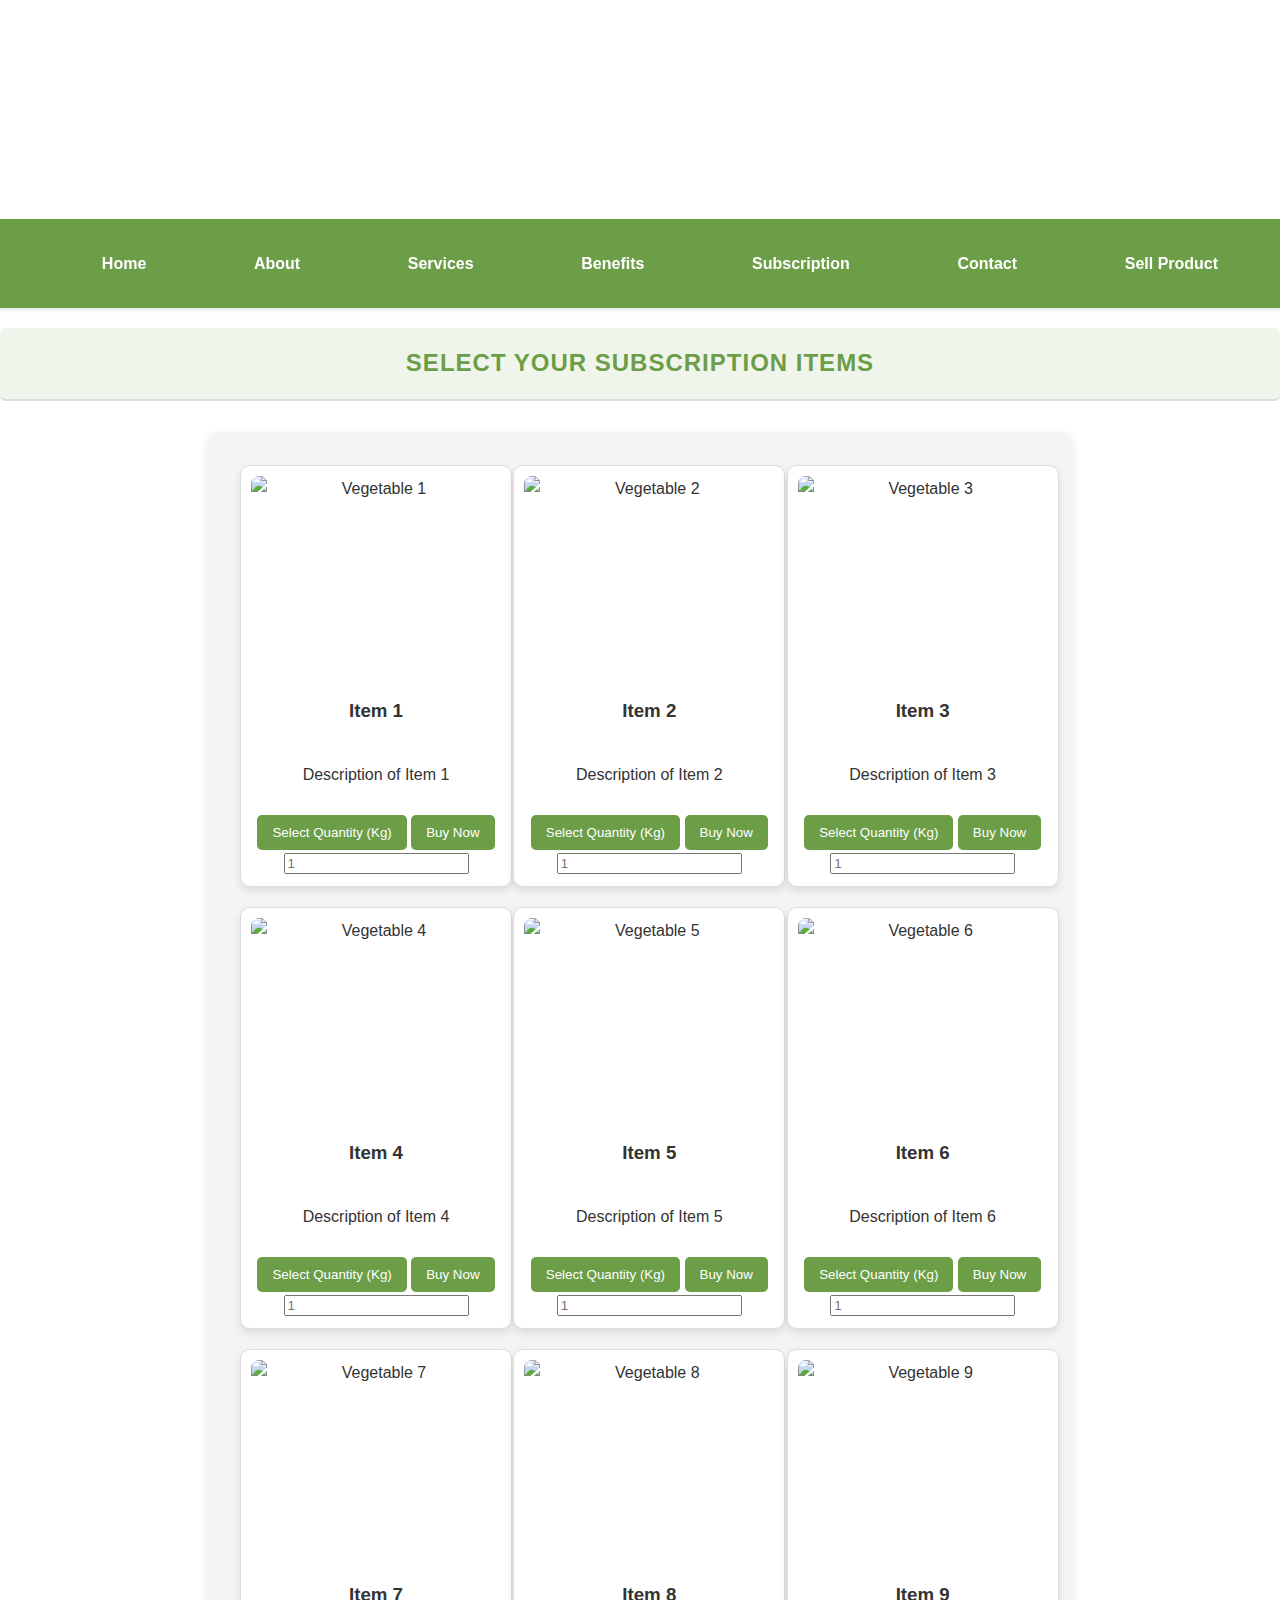
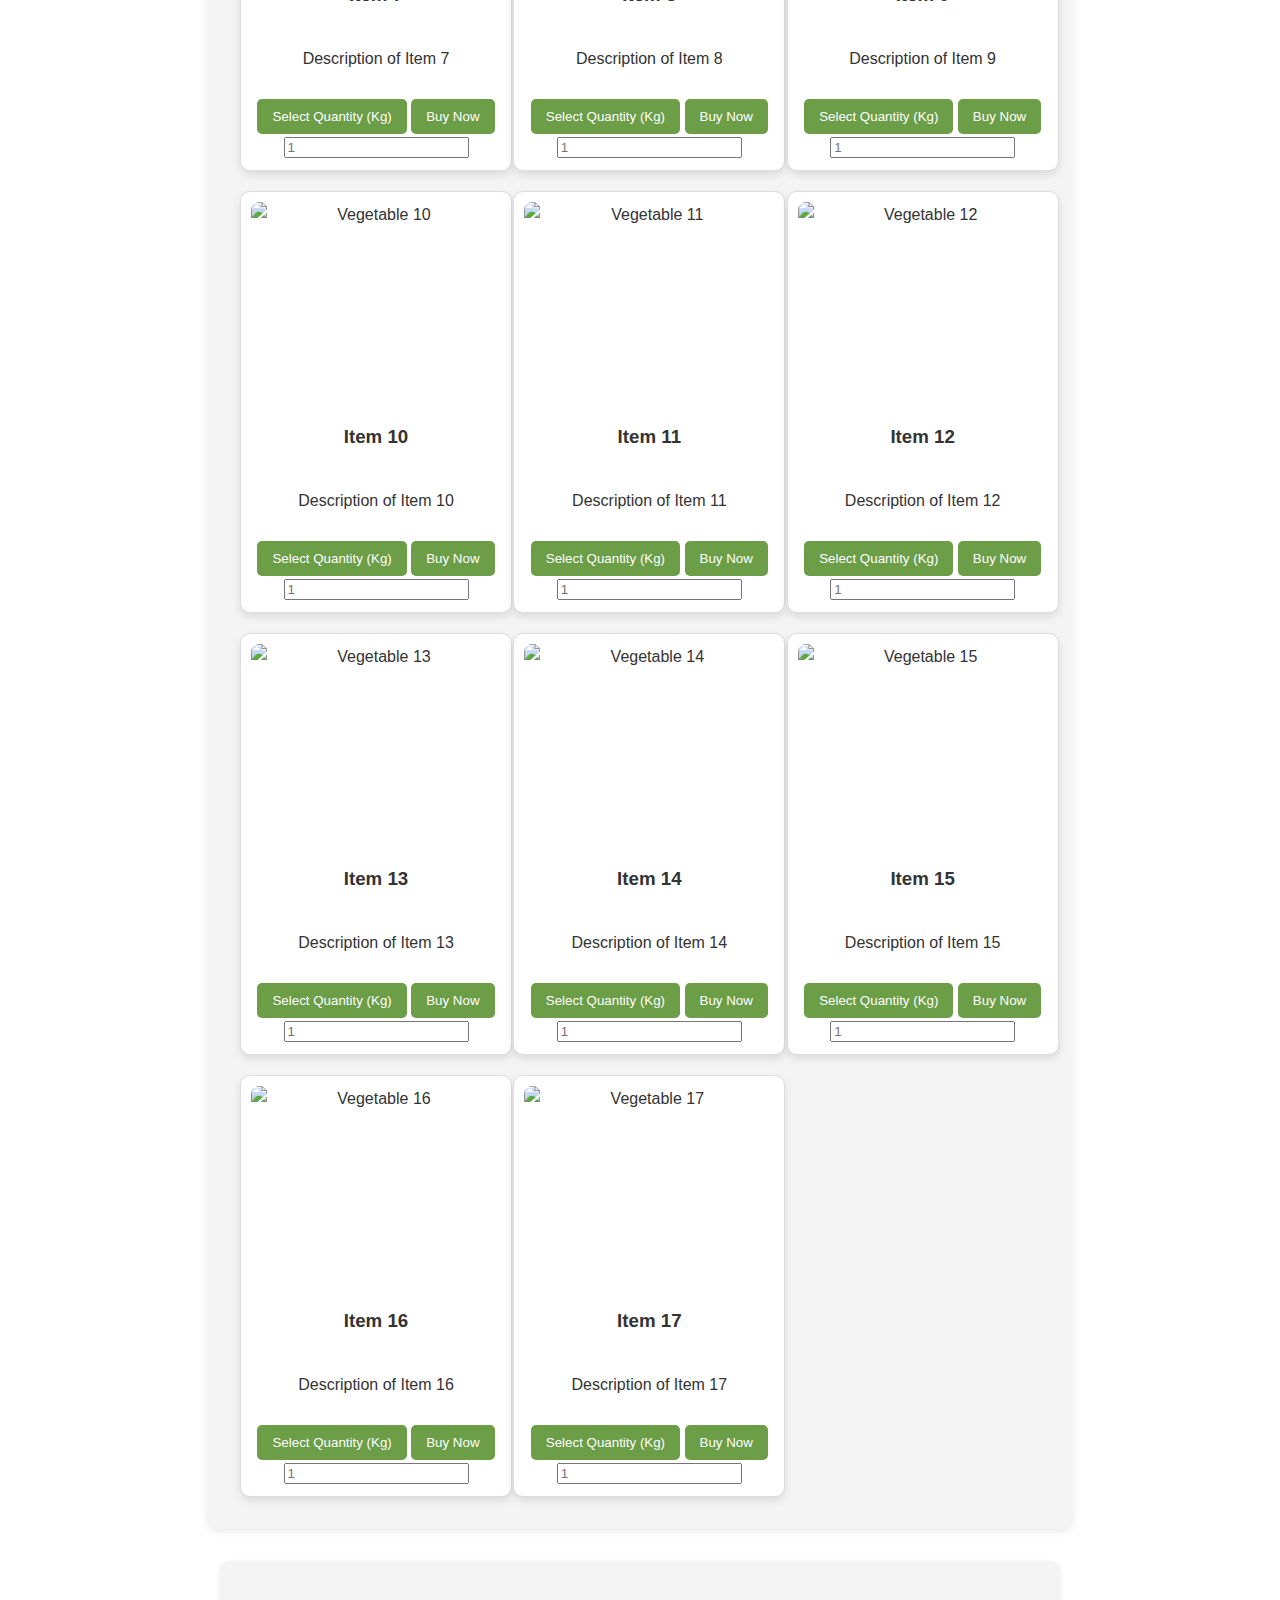
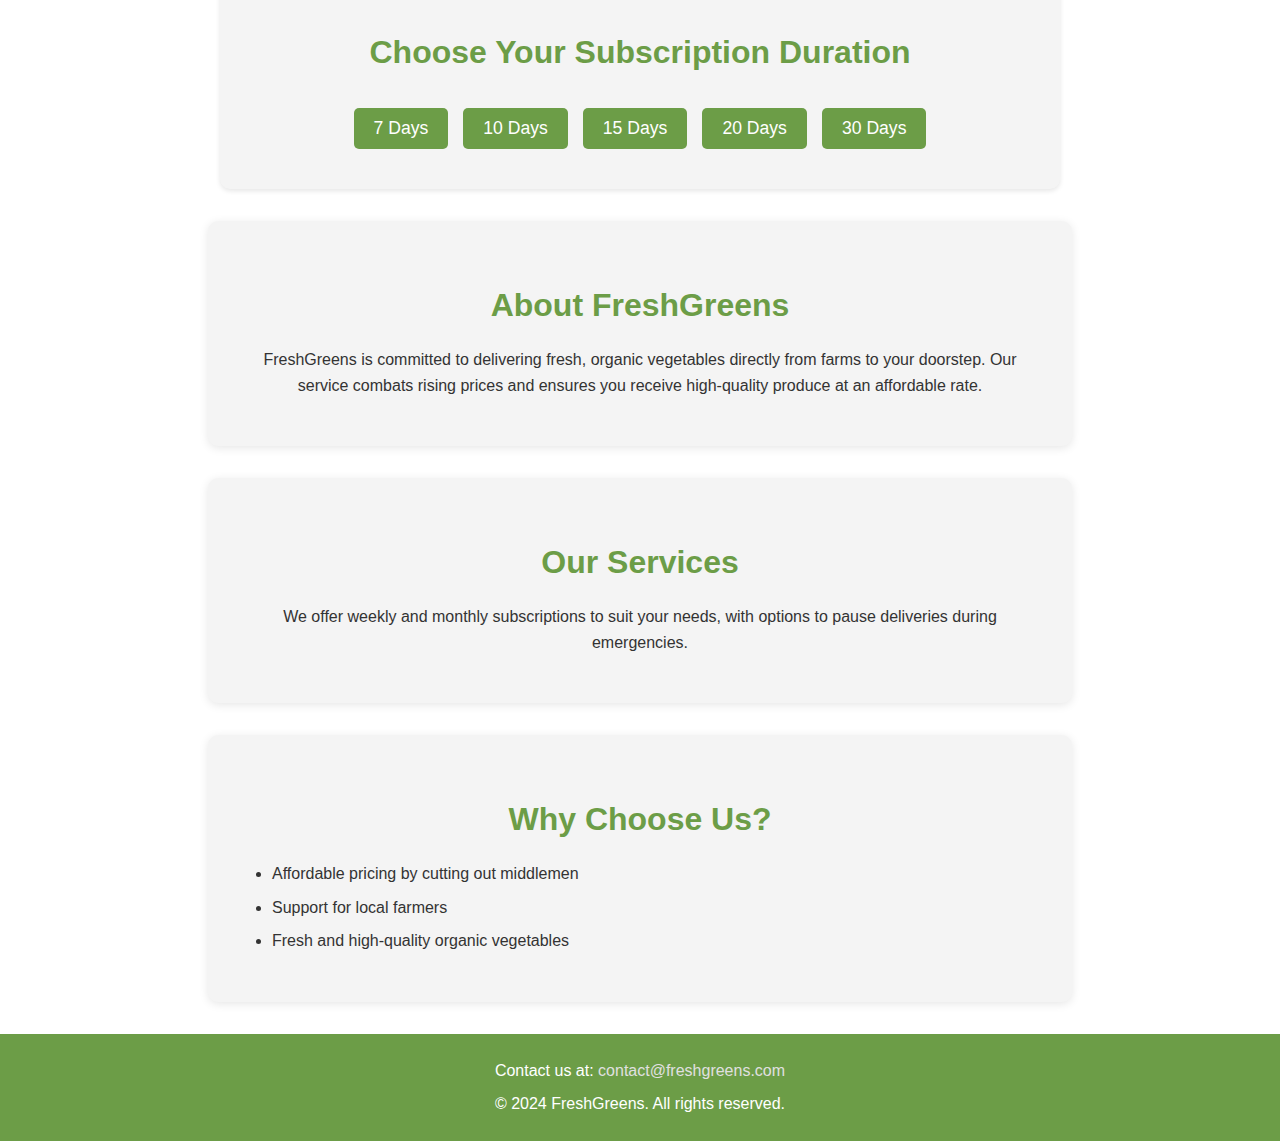
==== index.html @ db48c272 "starting" ====
<!DOCTYPE html>
<html>

<head>
  <meta charset="utf-8">
  <meta name="viewport" content="width=device-width">
  <title>replit</title>
  <link href="style.css" rel="stylesheet" type="text/css" />
</head>

<body>
    <header id="home">
        <h1 class="header-title">FreshGreens</h1>
        <p class="header-subtitle">Your subscription-based organic vegetable delivery service.</p>
    </header>


    <nav>
        <button class="menu-toggle" onclick="toggleMenu()">☰</button>
        <ul id="nav-menu">
            <li><a href="#home">Home</a></li>
            <li><a href="#about">About</a></li>
            <li><a href="#services">Services</a></li>
            <li><a href="#benefits">Benefits</a></li>
            <li><a href="#subscription-types">Subscription</a></li>
            <li><a href="#contact">Contact</a></li>
            <li><a href="farmer.html">Sell Product</a></li>

        </ul>
    </nav>
    <h2 class="service-title">Select Your Subscription Items</h2>
    <section id="subscription">
        <div class="item-card">
            <img src="https://images.pexels.com/photos/2255935/pexels-photo-2255935.jpeg?auto=compress&cs=tinysrgb&w=400" alt="Vegetable 1" class="item-image">
            <h3>Item 1</h3>
            <p>Description of Item 1</p>
            <div class="quantity-selector">
              
              <button class="select-quantity-button">Select Quantity (Kg)</button>
              <button onclick="buyNowAlert()">Buy Now</button>
              <input type="number" min="1" step="0.1" class="quantity-input" placeholder="1" />

            </div>
        </div>
        <div class="item-card">
            <img src="https://images.pexels.com/photos/1640777/pexels-photo-1640777.jpeg?auto=compress&cs=tinysrgb&w=400" alt="Vegetable 2" class="item-image">
            <h3>Item 2</h3>
            <p>Description of Item 2</p>

            <div class="quantity-selector">

              <button class="select-quantity-button">Select Quantity (Kg)</button>
              <button>Buy Now</button>
              <input type="number" min="1" step="0.1" class="quantity-input" placeholder="1" />

            </div>

        </div>
        <div class="item-card">
            <img src="https://images.pexels.com/photos/952476/pexels-photo-952476.jpeg?auto=compress&cs=tinysrgb&w=400" alt="Vegetable 3" class="item-image">
            <h3>Item 3</h3>
            <p>Description of Item 3</p>
        <div class="quantity-selector">

          <button class="select-quantity-button">Select Quantity (Kg)</button>
          <button>Buy Now</button>
          <input type="number" min="1" step="0.1" class="quantity-input" placeholder="1" />

        </div>        </div>
        <div class="item-card">
            <img src="https://images.pexels.com/photos/1656663/pexels-photo-1656663.jpeg?auto=compress&cs=tinysrgb&w=400" alt="Vegetable 4" class="item-image">
            <h3>Item 4</h3>
            <p>Description of Item 4</p>
        <div class="quantity-selector">

          <button class="select-quantity-button">Select Quantity (Kg)</button>
          <button>Buy Now</button>
          <input type="number" min="1" step="0.1" class="quantity-input" placeholder="1" />

        </div>        </div>
        <div class="item-card">
            <img src="https://images.pexels.com/photos/1435904/pexels-photo-1435904.jpeg?auto=compress&cs=tinysrgb&w=400" alt="Vegetable 5" class="item-image">
            <h3>Item 5</h3>
            <p>Description of Item 5</p>
        <div class="quantity-selector">

          <button class="select-quantity-button">Select Quantity (Kg)</button>
          <button>Buy Now</button>
          <input type="number" min="1" step="0.1" class="quantity-input" placeholder="1" />

        </div>        </div>
        <div class="item-card">
            <img src="https://images.pexels.com/photos/142520/pexels-photo-142520.jpeg?auto=compress&cs=tinysrgb&w=400" alt="Vegetable 6" class="item-image">
            <h3>Item 6</h3>
            <p>Description of Item 6</p>
        <div class="quantity-selector">

          <button class="select-quantity-button">Select Quantity (Kg)</button>
          <button>Buy Now</button>
          <input type="number" min="1" step="0.1" class="quantity-input" placeholder="1" />

        </div>        </div>
        <div class="item-card">
            <img src="https://images.pexels.com/photos/2751755/pexels-photo-2751755.jpeg?auto=compress&cs=tinysrgb&w=400" alt="Vegetable 7" class="item-image">
            <h3>Item 7</h3>
            <p>Description of Item 7</p>
        <div class="quantity-selector">

          <button class="select-quantity-button">Select Quantity (Kg)</button>
          <button>Buy Now</button>
          <input type="number" min="1" step="0.1" class="quantity-input" placeholder="1" />

        </div>        </div>
        <div class="item-card">
            <img src="https://images.pexels.com/photos/1391487/pexels-photo-1391487.jpeg?auto=compress&cs=tinysrgb&w=400" alt="Vegetable 8" class="item-image">
            <h3>Item 8</h3>
            <p>Description of Item 8</p>
        <div class="quantity-selector">

          <button class="select-quantity-button">Select Quantity (Kg)</button>
          <button>Buy Now</button>
          <input type="number" min="1" step="0.1" class="quantity-input" placeholder="1" />

        </div>        </div>
        <div class="item-card">
            <img src="https://images.pexels.com/photos/219794/pexels-photo-219794.jpeg?auto=compress&cs=tinysrgb&w=400" alt="Vegetable 9" class="item-image">
            <h3>Item 9</h3>
            <p>Description of Item 9</p>
        <div class="quantity-selector">

          <button class="select-quantity-button">Select Quantity (Kg)</button>
          <button>Buy Now</button>
          <input type="number" min="1" step="0.1" class="quantity-input" placeholder="1" />

        </div>        </div>
        <div class="item-card">
            <img src="https://images.pexels.com/photos/248420/pexels-photo-248420.jpeg?auto=compress&cs=tinysrgb&w=400" alt="Vegetable 10" class="item-image">
            <h3>Item 10</h3>
            <p>Description of Item 10</p>
        <div class="quantity-selector">

          <button class="select-quantity-button">Select Quantity (Kg)</button>
          <button>Buy Now</button>
          <input type="number" min="1" step="0.1" class="quantity-input" placeholder="1" />

        </div>        </div>
        <div class="item-card">
            <img src="https://images.pexels.com/photos/1093837/pexels-photo-1093837.jpeg?auto=compress&cs=tinysrgb&w=400" alt="Vegetable 11" class="item-image">
            <h3>Item 11</h3>
            <p>Description of Item 11</p>
        <div class="quantity-selector">

          <button class="select-quantity-button">Select Quantity (Kg)</button>
          <button>Buy Now</button>
          <input type="number" min="1" step="0.1" class="quantity-input" placeholder="1" />

        </div>        </div>
        <div class="item-card">
            <img src="https://images.pexels.com/photos/196643/pexels-photo-196643.jpeg?auto=compress&cs=tinysrgb&w=400" alt="Vegetable 12" class="item-image">
            <h3>Item 12</h3>
            <p>Description of Item 12</p>
        <div class="quantity-selector">

          <button class="select-quantity-button">Select Quantity (Kg)</button>
          <button>Buy Now</button>
          <input type="number" min="1" step="0.1" class="quantity-input" placeholder="1" />

        </div>        </div>
        <div class="item-card">
            <img src="https://images.pexels.com/photos/1367242/pexels-photo-1367242.jpeg?auto=compress&cs=tinysrgb&w=400" alt="Vegetable 13" class="item-image">
            <h3>Item 13</h3>
            <p>Description of Item 13</p>
        <div class="quantity-selector">

          <button class="select-quantity-button">Select Quantity (Kg)</button>
          <button>Buy Now</button>
          <input type="number" min="1" step="0.1" class="quantity-input" placeholder="1" />

        </div>        </div>
        <div class="item-card">
            <img src="https://images.pexels.com/photos/928251/pexels-photo-928251.jpeg?auto=compress&cs=tinysrgb&w=400" alt="Vegetable 14" class="item-image">
            <h3>Item 14</h3>
            <p>Description of Item 14</p>
        <div class="quantity-selector">

          <button class="select-quantity-button">Select Quantity (Kg)</button>
          <button>Buy Now</button>
          <input type="number" min="1" step="0.1" class="quantity-input" placeholder="1" />

        </div>        </div>
        <div class="item-card">
            <img src="https://images.pexels.com/photos/53588/tomatoes-vegetables-food-frisch-53588.jpeg?auto=compress&cs=tinysrgb&w=400" alt="Vegetable 15" class="item-image">
            <h3>Item 15</h3>
            <p>Description of Item 15</p>
        <div class="quantity-selector">

          <button class="select-quantity-button">Select Quantity (Kg)</button>
          <button>Buy Now</button>
          <input type="number" min="1" step="0.1" class="quantity-input" placeholder="1" />

        </div>        </div>
        <div class="item-card">
            <img src="https://images.pexels.com/photos/1414642/pexels-photo-1414642.jpeg?auto=compress&cs=tinysrgb&w=400" alt="Vegetable 16" class="item-image">
            <h3>Item 16</h3>
            <p>Description of Item 16</p>
        <div class="quantity-selector">

          <button class="select-quantity-button">Select Quantity (Kg)</button>
          <button>Buy Now</button>
          <input type="number" min="1" step="0.1" class="quantity-input" placeholder="1" />

        </div>        </div>
        <div class="item-card">
            <img src="https://images.pexels.com/photos/3872406/pexels-photo-3872406.jpeg?auto=compress&cs=tinysrgb&w=400" alt="Vegetable 17" class="item-image">
            <h3>Item 17</h3>
            <p>Description of Item 17</p>
        <div class="quantity-selector">

          <button class="select-quantity-button">Select Quantity (Kg)</button>
          <button>Buy Now</button>
          <input type="number" min="1" step="0.1" class="quantity-input" placeholder="1" />

        </div>        </div>
    </section>

    <section id="subscription-types" class=" subscription-section">
        <h2 class="section-title">Choose Your Subscription Duration</h2>
        <div class="subscription-options">
            <button class="subscription-button">7 Days</button>
            <button class="subscription-button">10 Days</button>
            <button class="subscription-button">15 Days</button>
            <button class="subscription-button">20 Days</button>
            <button class="subscription-button">30 Days</button>
        </div>
    </section>


    
    <section id="about">
        <h2>About FreshGreens</h2>
        <p>FreshGreens is committed to delivering fresh, organic vegetables directly from farms to your doorstep. Our service combats rising prices and ensures you receive high-quality produce at an affordable rate.</p>
    </section>
    <section id="services">
        <h2>Our Services</h2>
        <p>We offer weekly and monthly subscriptions to suit your needs, with options to pause deliveries during emergencies.</p>
    </section>
    <section id="benefits">
        <h2>Why Choose Us?</h2>
        <ul>
            <li>Affordable pricing by cutting out middlemen</li>
            <li>Support for local farmers</li>
            <li>Fresh and high-quality organic vegetables</li>
        </ul>
    </section>
    
    <footer id="contact">
        <p>Contact us at: <a href="mailto:contact@freshgreens.com">contact@freshgreens.com</a></p>
        <p>© 2024 FreshGreens. All rights reserved.</p>
    </footer>
    
  <script src="script.js"></script>
    
</body>

</html>
---- style.css ----
html {
    scroll-behavior: smooth;
  }
  
  body {
    font-family: Arial, sans-serif;
    line-height: 1.6;
    margin: 0;
    padding: 0;
    color: #333;
  }
  
  header {
    background-image: url('https://t4.ftcdn.net/jpg/03/20/39/85/240_F_320398572_P4HHAy08qiRKI9b7GgsHDKy15qwgjlTy.jpg'); 
    background-size: cover; 
    background-position: center; 
    background-repeat: no-repeat;
    color: #fff;              
    text-align: center;        
    padding: 40px 20px;      
    box-shadow: 0 2px 4px rgba(0, 0, 0, 0.1); 
  }
  
  .header-title {
    font-size: 3rem;          
    margin: 0;              
    font-weight: bold;       
    text-transform: uppercase; 
    letter-spacing: 2px;     
  }
  
  .header-subtitle {
    font-size: 1.25rem;      
    margin-top: 10px;        
    font-style: italic;      
  }
  
  .service-title {
    color: #6c9d47;           
    margin-bottom: 1rem;    
    font-size: 1.5rem;        
    text-align: center;        
    font-weight: bold;       
    text-transform: uppercase; 
    letter-spacing: 1px;      
    padding: 1rem 0;          
    border-bottom: 2px solid #ddd; 
    background-color: rgba(108, 157, 71, 0.1); 
    border-radius: 5px;       
  }
  
  nav {
    background-color: #6c9d47;
    position: sticky;
    top: 0;
    padding: 1rem;
    box-shadow: 0 2px 4px rgba(0, 0, 0, 0.1);
  }
  
  nav ul {
    display: flex;
    list-style: none;
    justify-content: space-around;
    gap: 1rem;
  }
  
  nav a {
    text-decoration: none;
    color: #fff;
    font-weight: bold;
    transition: color 0.3s, background-color 0.3s;
    padding: 0.5rem 1rem;
    border-radius: 5px;
  }
  
  nav a:hover {
    background-color: #547738;
  }
  
  .menu-toggle {
    display: none;
    background-color: transparent;
    border: none;
    font-size: 2rem;
    color: #fff;
    cursor: pointer;
  }
  
  section {
    padding: 20px;
    margin: 20px 0;
  }
  
  #subscription {
    display: grid;
    grid-template-columns: repeat(auto-fit, minmax(250px, 1fr));
    gap: 20px;
  }
  
  .item-card {
    display: flex;
    flex-direction: column;
    justify-content: space-between;
    align-items: center;
    border: 1px solid #ddd;
    border-radius: 10px;
    padding: 10px;
    text-align: center;
    background-color: #fff;
    box-shadow: 0 4px 8px rgba(0, 0, 0, 0.1);
    height: 400px; 
    width: 250px;  
  }
  
  .item-image {
    width: 100%;
    height: 200px;
    object-fit: cover;
    border-radius: 8px;
  }
  
  button {
    background-color: #6c9d47;
    color: #fff;
    border: none;
    padding: 10px 15px;
    cursor: pointer;
    border-radius: 5px;
    margin-top: 10px;
  }
  
  button:hover {
    background-color: #5a8039;
  }
  
  .subscription-section {
  
    text-align: center;
    padding: 40px 20px;
    background-color: #f4f4f4; 
    border-radius: 10px; 
    margin: 20px auto; 
    box-shadow: 0 2px 5px rgba(0, 0, 0, 0.1); 
  }
  
  .section-title {
    color: #6c9d47; 
    margin-bottom: 20px; 
    font-size: 2rem;
  }
  
  .subscription-options {
    display: flex;
    justify-content: center;
    gap: 15px; 
    flex-wrap: wrap; 
  }
  
  .subscription-button {
    background-color: #6c9d47; 
    color: #fff; 
    border: none;
    padding: 10px 20px; 
    border-radius: 5px;
    font-size: 1.1rem; 
    cursor: pointer; 
    transition: background-color 0.3s;
  }
  
  .subscription-button:hover {
    background-color: #547738; 
  }
  
  section {
    padding: 2rem;
    margin: 2rem auto;
    max-width: 800px;
    border-radius: 10px;
    background-color: #f4f4f4;
    box-shadow: 0 2px 10px rgba(0, 0, 0, 0.1);
  }
  
  section h2 {
    color: #6c9d47;
    margin-bottom: 1rem;
    font-size: 2rem;
    text-align: center;
  }
  
  section p {
    color: #333;
    font-size: 1rem;
    line-height: 1.6;
    margin-bottom: 1rem;
    text-align: center;
  }
  
  #benefits ul {
    padding-left: 2rem;
    list-style-type: disc;
    margin: 1rem 0;
  }
  
  #benefits li {
    margin-bottom: 0.5rem;
    color: #333;
    font-size: 1rem;
  }
  
  /* Footer Styling */
  footer {
    background-color: #6c9d47;
    padding: 1rem;
    text-align: center;
    color: #fff;
    margin-top: 2rem;
  }
  
  footer a {
    color: #e0e0e0;
    text-decoration: none;
    transition: color 0.3s;
  }
  
  footer a:hover {
    color: #c4c4c4;
  }
  
  footer p {
    margin: 0.5rem 0;
  }
  
  @media (max-width: 600px) {
    nav ul {
        display: none;
        flex-direction: column;
        align-items: center; 
        background-color: #6c9d47;
        width: 100%;
        position: absolute;
        top: 60px;
        left: 0;
        padding: 1rem 0;
    }
  
    nav ul.active {
        display: flex; 
    }
  
    .menu-toggle {
        display: block; 
    }
  
    section {
        max-width: 100%; 
        padding: 1rem; 
        margin: 0; 
    }
  
    #subscription {
        display: flex;
        flex-direction: column; 
        align-items: center; 
        gap: 20px;
    }
  
    .item-card {
        width: 90%; 
        max-width: 300px; 
    }
  
    section h2 {
        font-size: 1.5rem; 
    }
  }
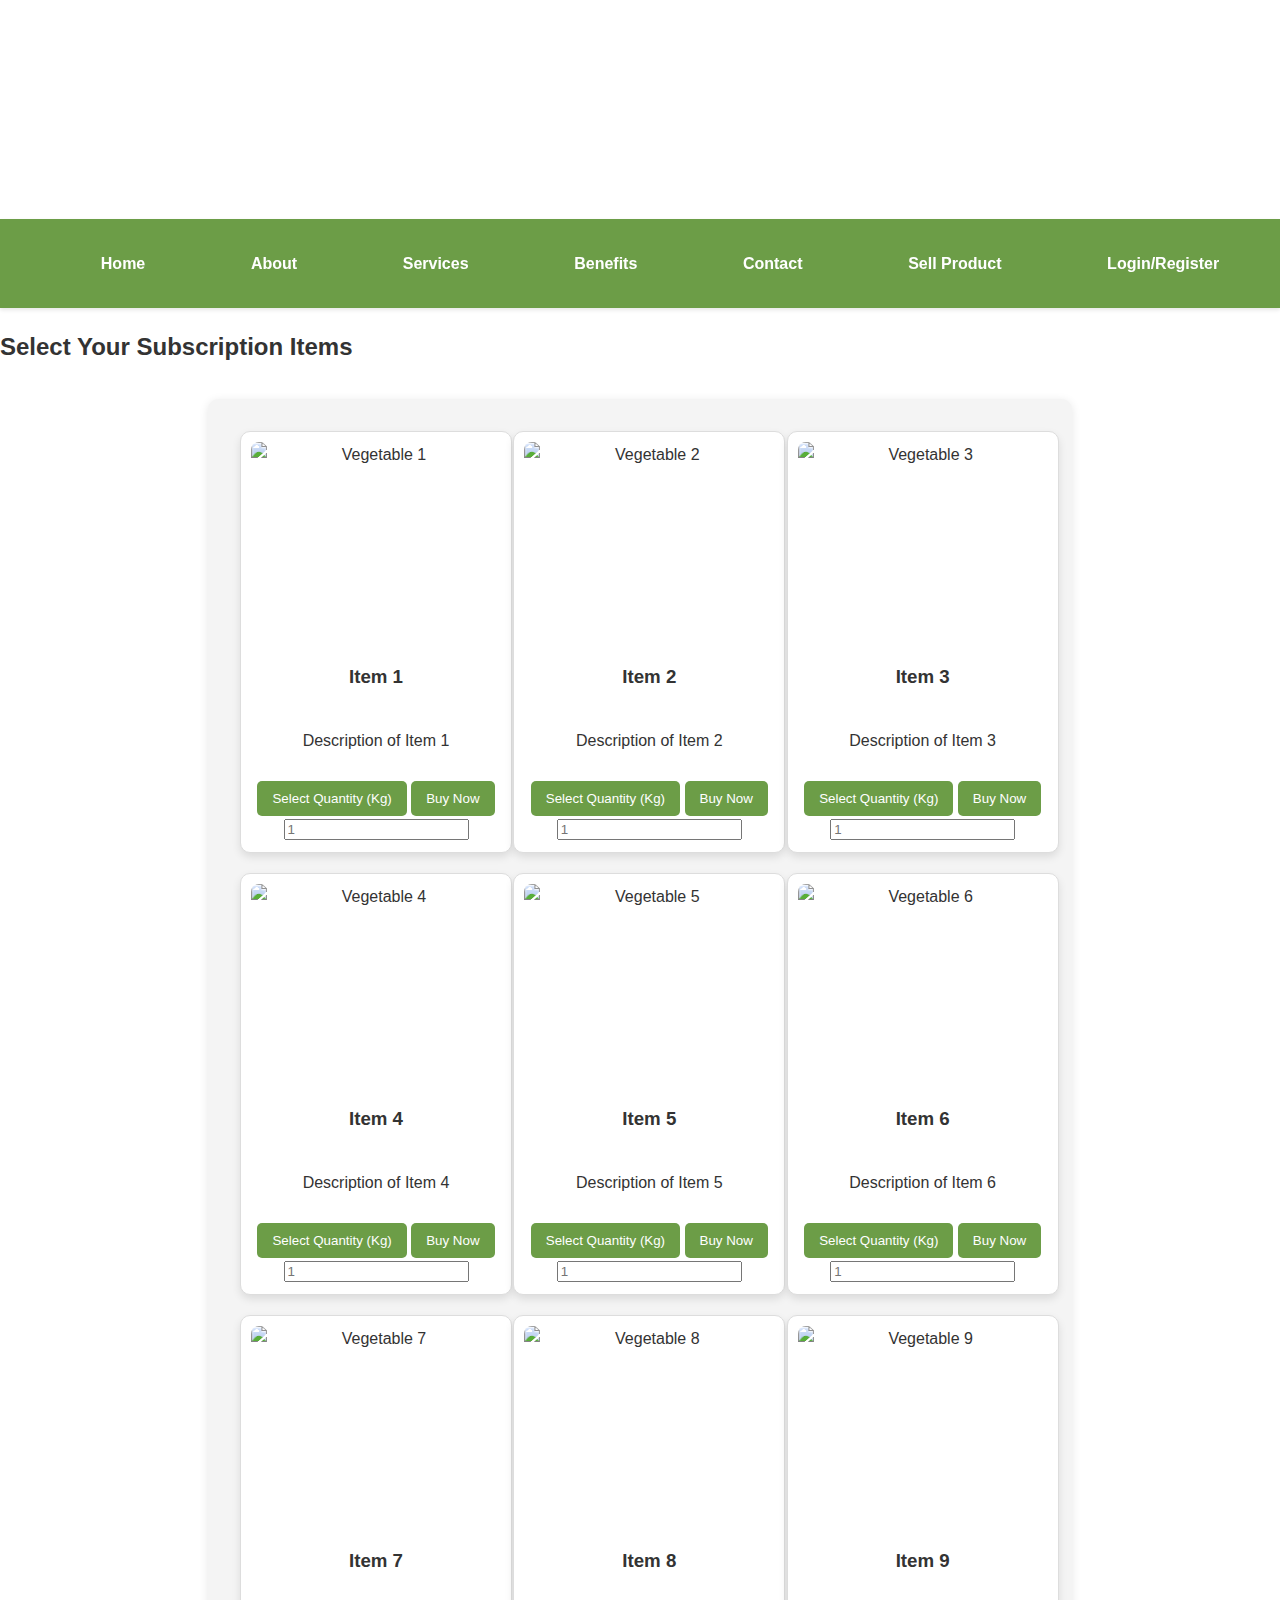
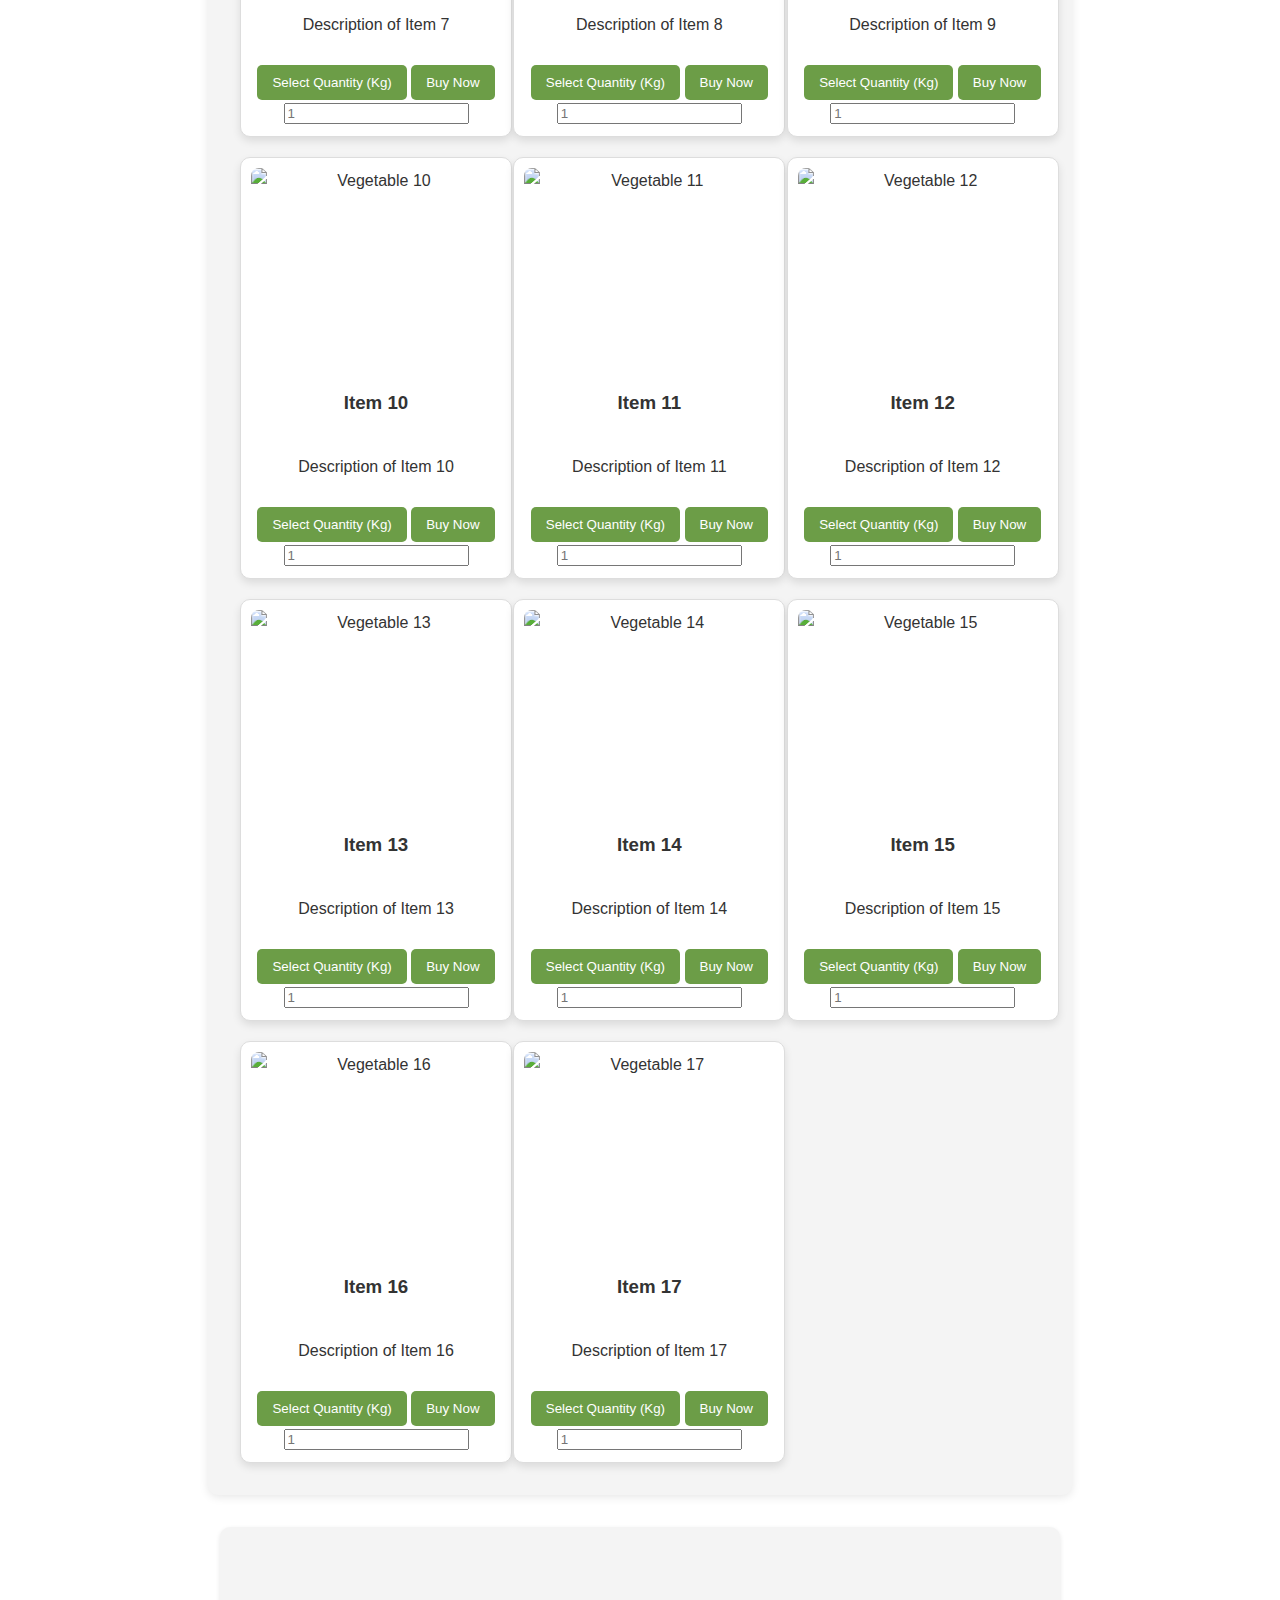
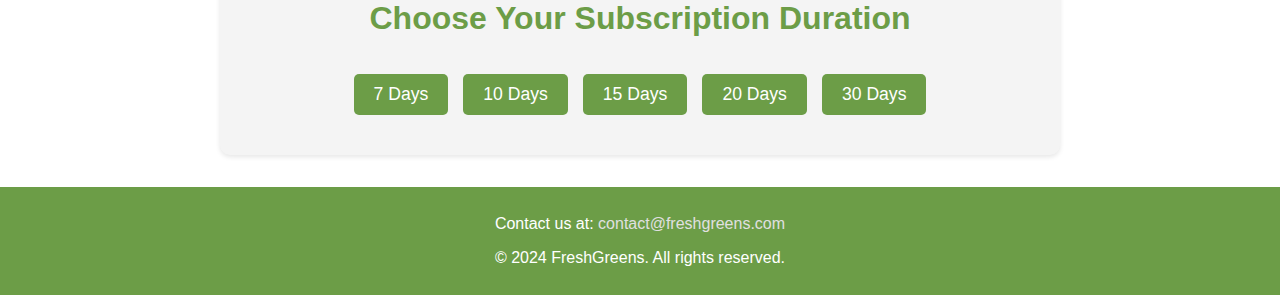
==== commit d2c5386c: "5 pages added" ====
--- a/index.html
+++ b/index.html
@@ -4,30 +4,34 @@
 <head>
   <meta charset="utf-8">
   <meta name="viewport" content="width=device-width">
-  <title>replit</title>
+  <title>FreshGreens</title>
   <link href="style.css" rel="stylesheet" type="text/css" />
 </head>
 
-<body>
+<body>  
+
     <header id="home">
         <h1 class="header-title">FreshGreens</h1>
         <p class="header-subtitle">Your subscription-based organic vegetable delivery service.</p>
     </header>
 
 
+
     <nav>
         <button class="menu-toggle" onclick="toggleMenu()">☰</button>
         <ul id="nav-menu">
             <li><a href="#home">Home</a></li>
-            <li><a href="#about">About</a></li>
-            <li><a href="#services">Services</a></li>
-            <li><a href="#benefits">Benefits</a></li>
-            <li><a href="#subscription-types">Subscription</a></li>
-            <li><a href="#contact">Contact</a></li>
-            <li><a href="farmer.html">Sell Product</a></li>
+            <li><a href="./html/about.html">About</a></li>
+              <li><a href="html/service.html">Services</a></li>
+              <li><a href="html/service.html">Benefits</a></li>
+              <li><a href="html/contact.html">Contact</a></li>
+              <li><a href="html/farmer.html">Sell Product</a></li>
+              <li><a href="html/login.html">Login/Register</a></li>
 
         </ul>
     </nav>
+
+
     <h2 class="service-title">Select Your Subscription Items</h2>
     <section id="subscription">
         <div class="item-card">
@@ -223,7 +227,7 @@
         </div>        </div>
     </section>
 
-    <section id="subscription-types" class=" subscription-section">
+    <section id="subscription-types" class="subscription-section">
         <h2 class="section-title">Choose Your Subscription Duration</h2>
         <div class="subscription-options">
             <button class="subscription-button">7 Days</button>
@@ -234,25 +238,9 @@
         </div>
     </section>
 
-
-    
-    <section id="about">
-        <h2>About FreshGreens</h2>
-        <p>FreshGreens is committed to delivering fresh, organic vegetables directly from farms to your doorstep. Our service combats rising prices and ensures you receive high-quality produce at an affordable rate.</p>
-    </section>
-    <section id="services">
-        <h2>Our Services</h2>
-        <p>We offer weekly and monthly subscriptions to suit your needs, with options to pause deliveries during emergencies.</p>
-    </section>
-    <section id="benefits">
-        <h2>Why Choose Us?</h2>
-        <ul>
-            <li>Affordable pricing by cutting out middlemen</li>
-            <li>Support for local farmers</li>
-            <li>Fresh and high-quality organic vegetables</li>
-        </ul>
-    </section>
-    
+    
+    
+
     <footer id="contact">
         <p>Contact us at: <a href="mailto:contact@freshgreens.com">contact@freshgreens.com</a></p>
         <p>© 2024 FreshGreens. All rights reserved.</p>
--- a/style.css
+++ b/style.css
@@ -35,19 +35,6 @@
     font-style: italic;      
   }
   
-  .service-title {
-    color: #6c9d47;           
-    margin-bottom: 1rem;    
-    font-size: 1.5rem;        
-    text-align: center;        
-    font-weight: bold;       
-    text-transform: uppercase; 
-    letter-spacing: 1px;      
-    padding: 1rem 0;          
-    border-bottom: 2px solid #ddd; 
-    background-color: rgba(108, 157, 71, 0.1); 
-    border-radius: 5px;       
-  }
   
   nav {
     background-color: #6c9d47;
@@ -195,17 +182,7 @@
     text-align: center;
   }
   
-  #benefits ul {
-    padding-left: 2rem;
-    list-style-type: disc;
-    margin: 1rem 0;
-  }
-  
-  #benefits li {
-    margin-bottom: 0.5rem;
-    color: #333;
-    font-size: 1rem;
-  }
+
   
   /* Footer Styling */
   footer {
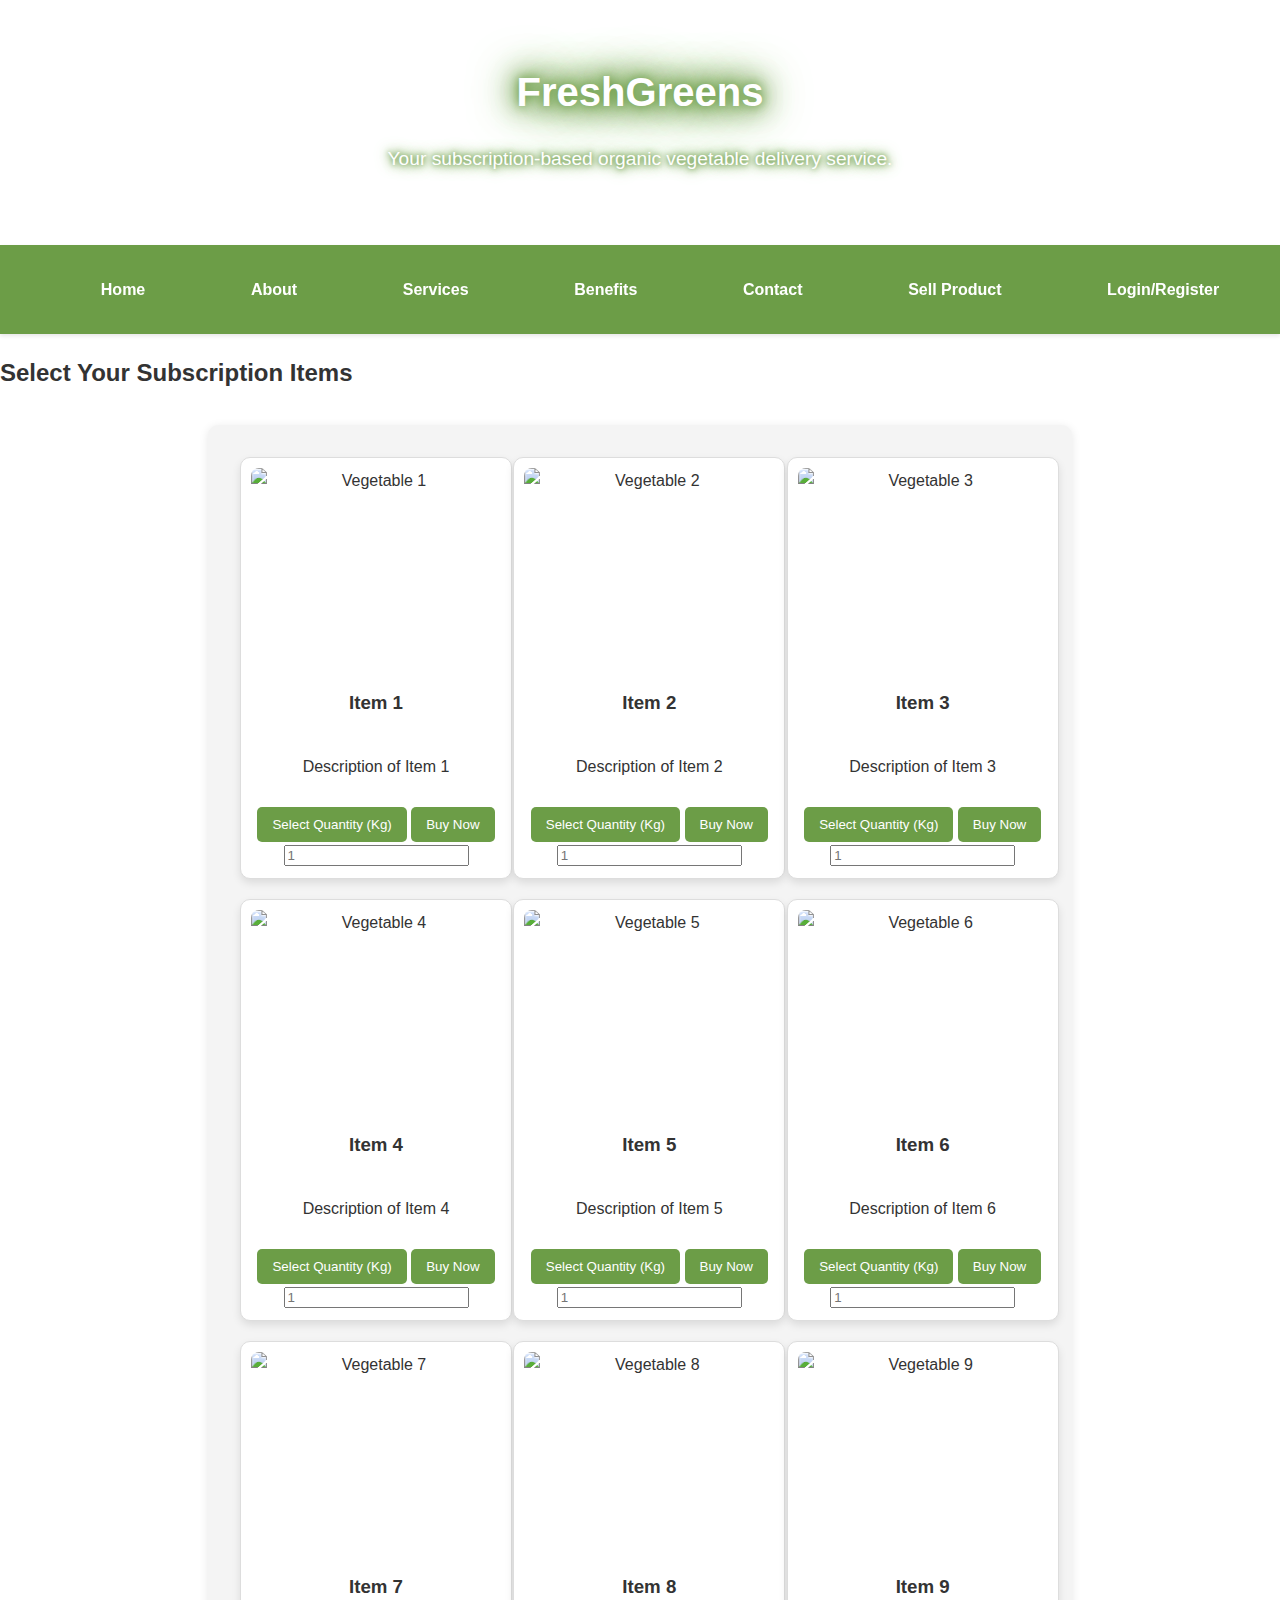
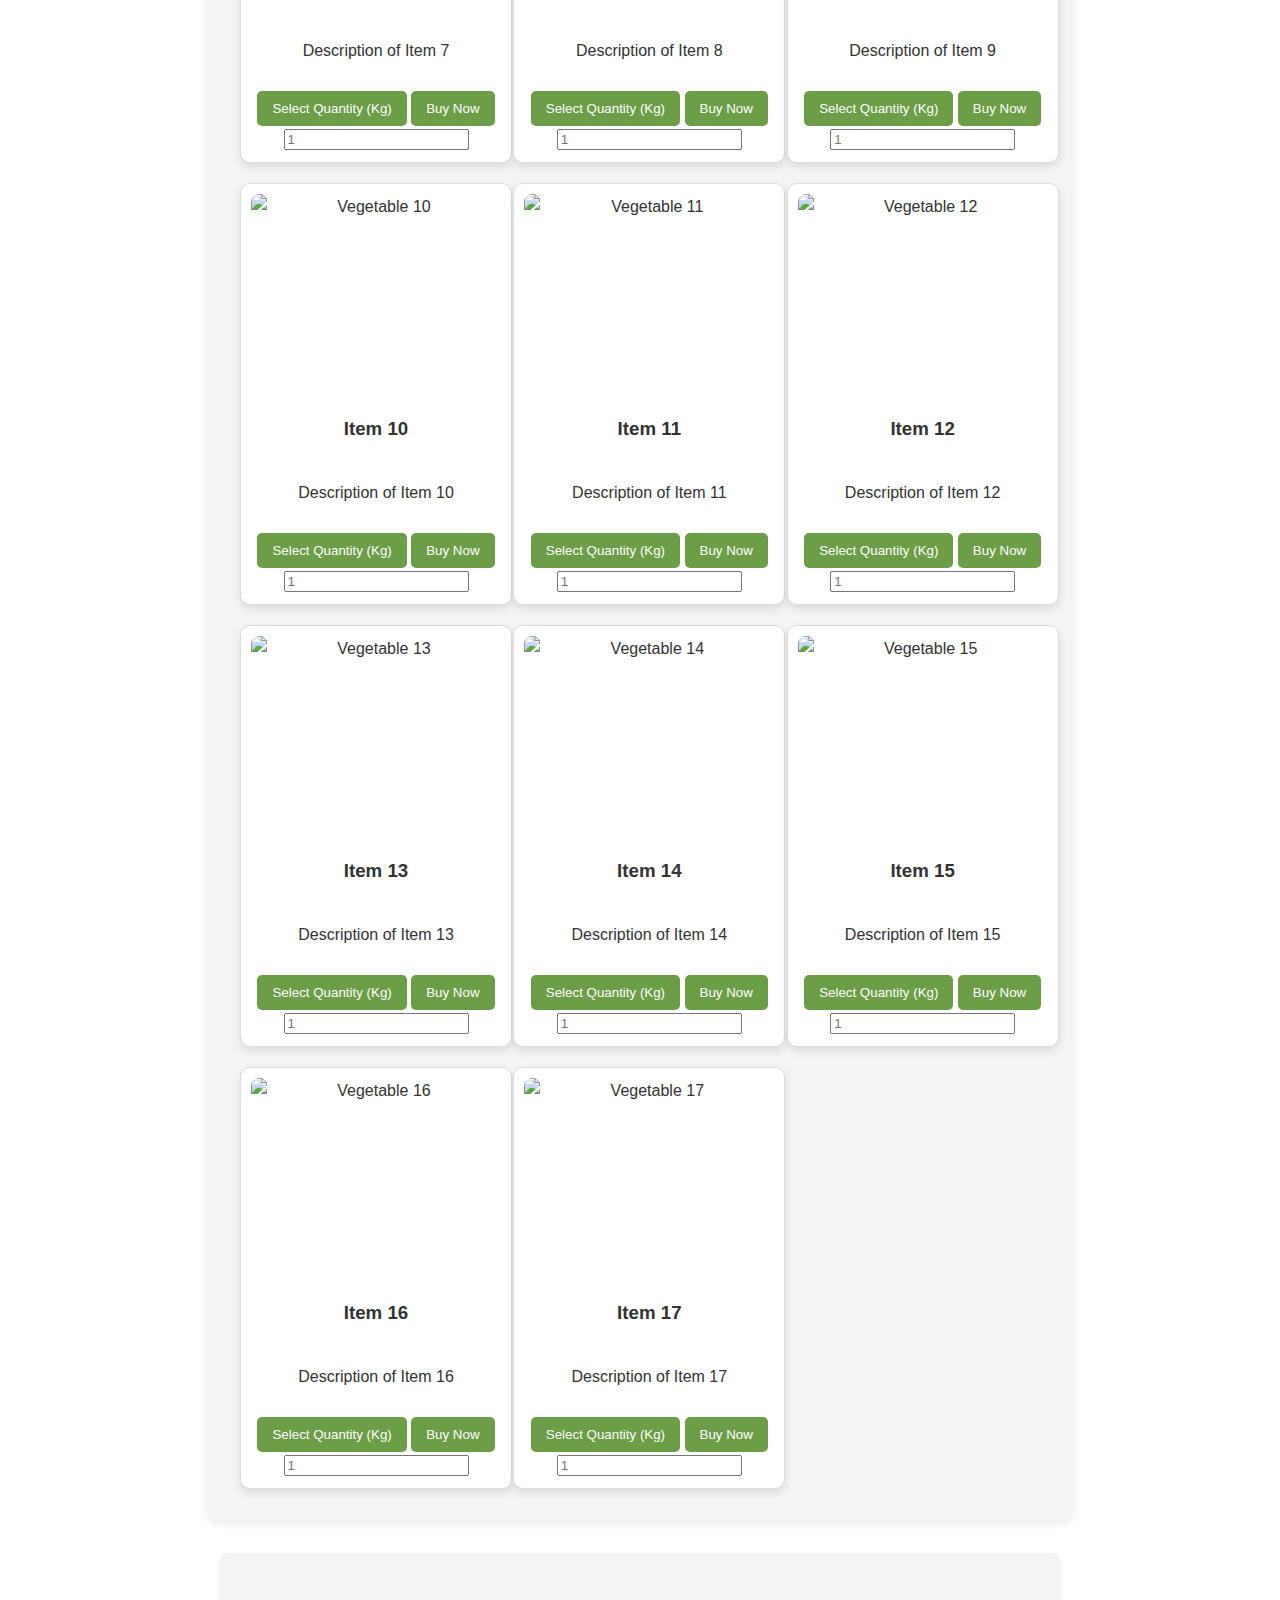
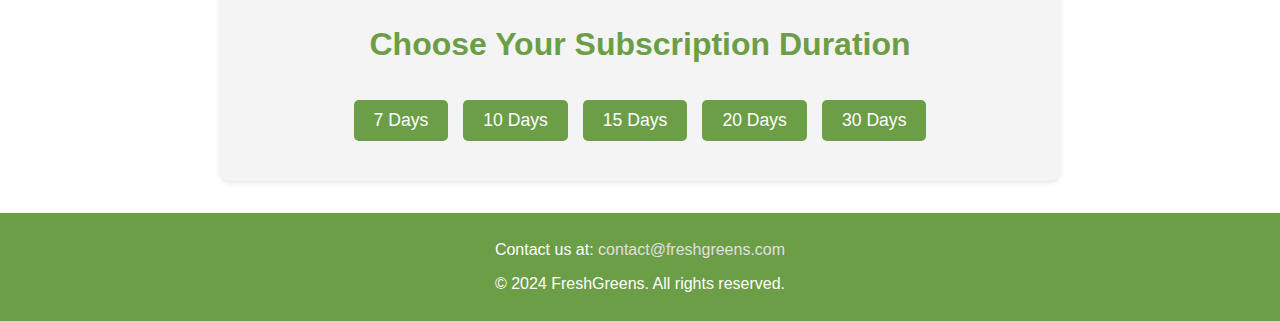
==== commit 9f8c725b: "almost done" ====
--- a/index.html
+++ b/index.html
@@ -54,7 +54,7 @@
             <div class="quantity-selector">
 
               <button class="select-quantity-button">Select Quantity (Kg)</button>
-              <button>Buy Now</button>
+              <button onclick="buyNowAlert()" >Buy Now</button>
               <input type="number" min="1" step="0.1" class="quantity-input" placeholder="1" />
 
             </div>
--- a/style.css
+++ b/style.css
@@ -22,18 +22,34 @@
   }
   
   .header-title {
-    font-size: 3rem;          
-    margin: 0;              
-    font-weight: bold;       
-    text-transform: uppercase; 
-    letter-spacing: 2px;     
-  }
-  
-  .header-subtitle {
-    font-size: 1.25rem;      
-    margin-top: 10px;        
-    font-style: italic;      
-  }
+    font-size: 2.5em;
+    font-weight: bold;
+    color: #fff;
+    text-align: center;
+    margin: 20px 0;
+    /* Glowing border */
+    text-shadow: 0 0 10px #6c9d47, 0 0 20px #6c9d47, 0 0 30px #6c9d47, 0 0 40px #6c9d47, 0 0 50px #6c9d47;
+    animation: glow 2s infinite alternate;
+}
+
+
+@keyframes glow {
+  from {
+      text-shadow: 0 0 5px #6c9d47, 0 0 10px #6c9d47, 0 0 15px #6c9d47, 0 0 20px #6c9d47;
+  }
+  to {
+      text-shadow: 0 0 10px #6c9d47, 0 0 20px #6c9d47, 0 0 30px #6c9d47, 0 0 40px #6c9d47, 0 0 50px #6c9d47;
+  }
+}
+
+.header-subtitle {
+    font-size: 1.2em;
+    color: #fff;
+    text-align: center;
+    margin-bottom: 30px;
+    text-shadow: 0 0 5px #6c9d47, 0 0 10px #6c9d47, 0 0 15px #6c9d47;
+    animation: glow 2s infinite alternate;
+}
   
   
   nav {
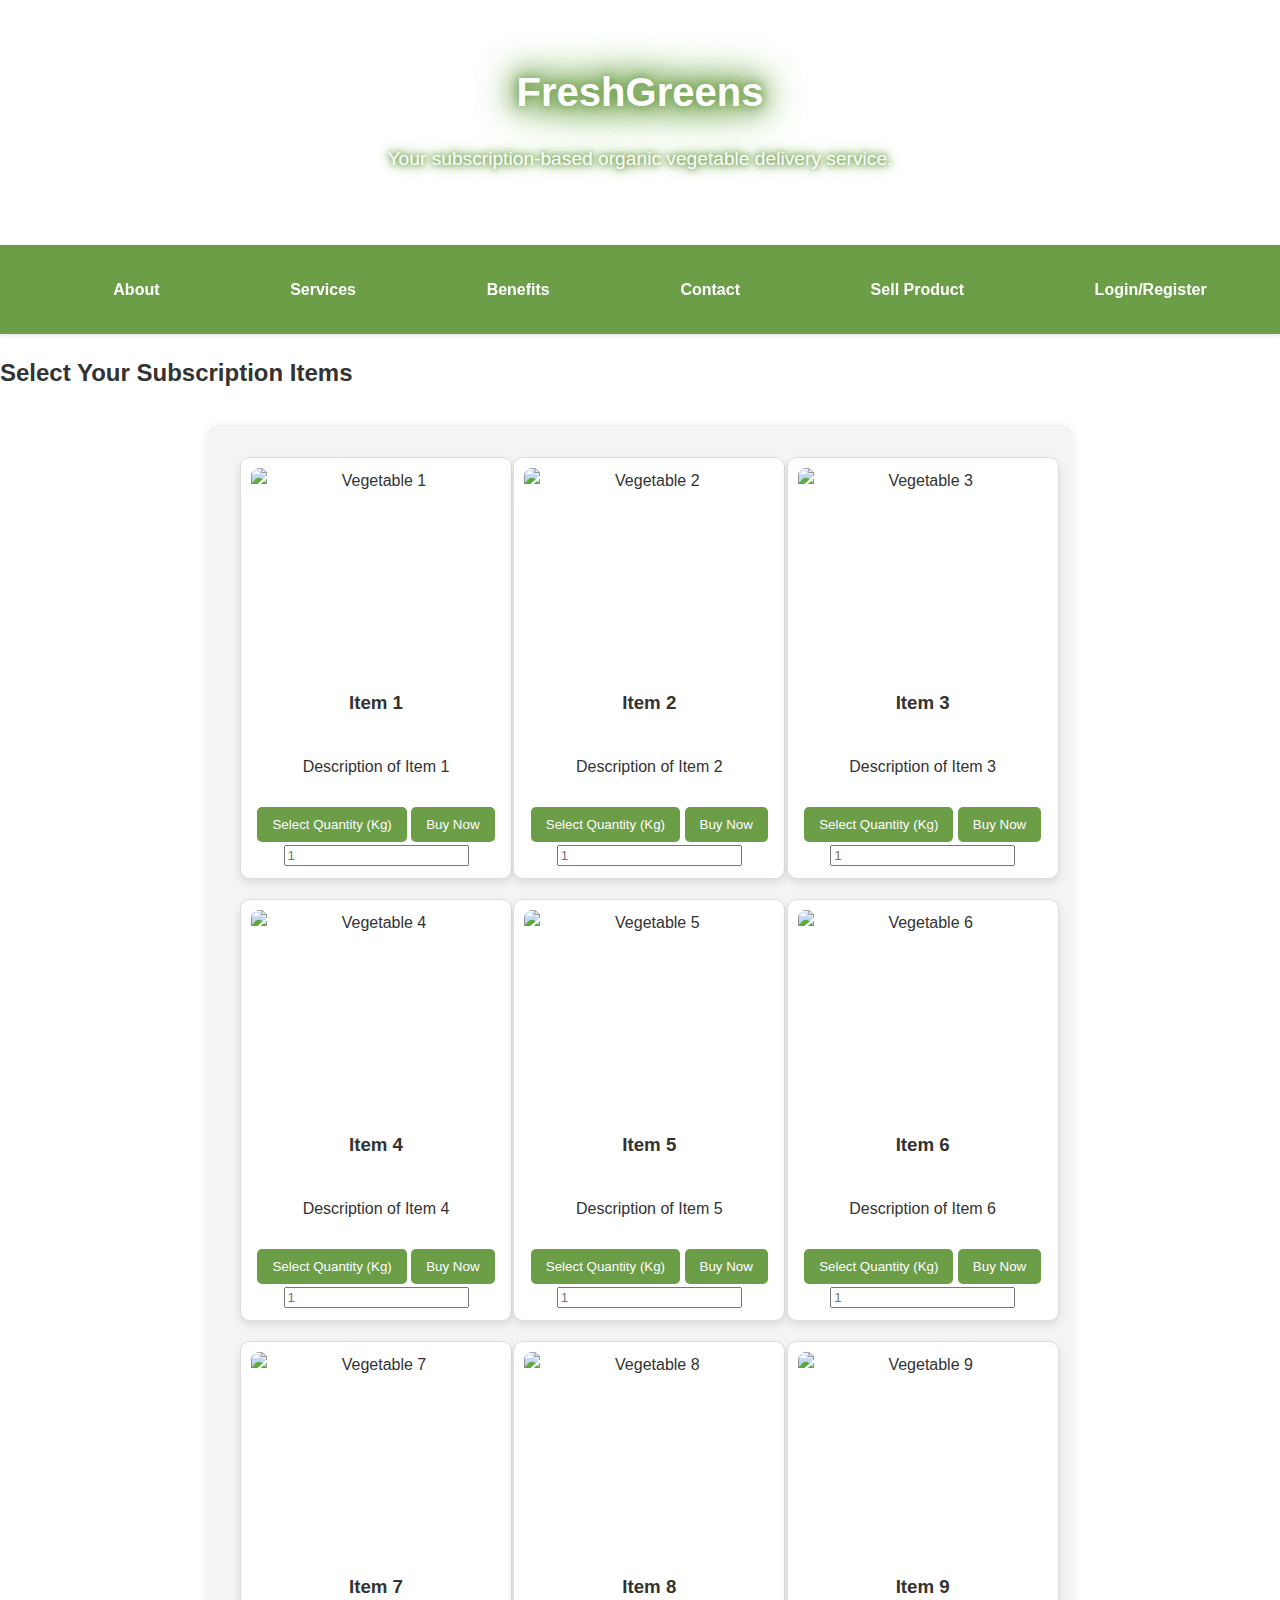
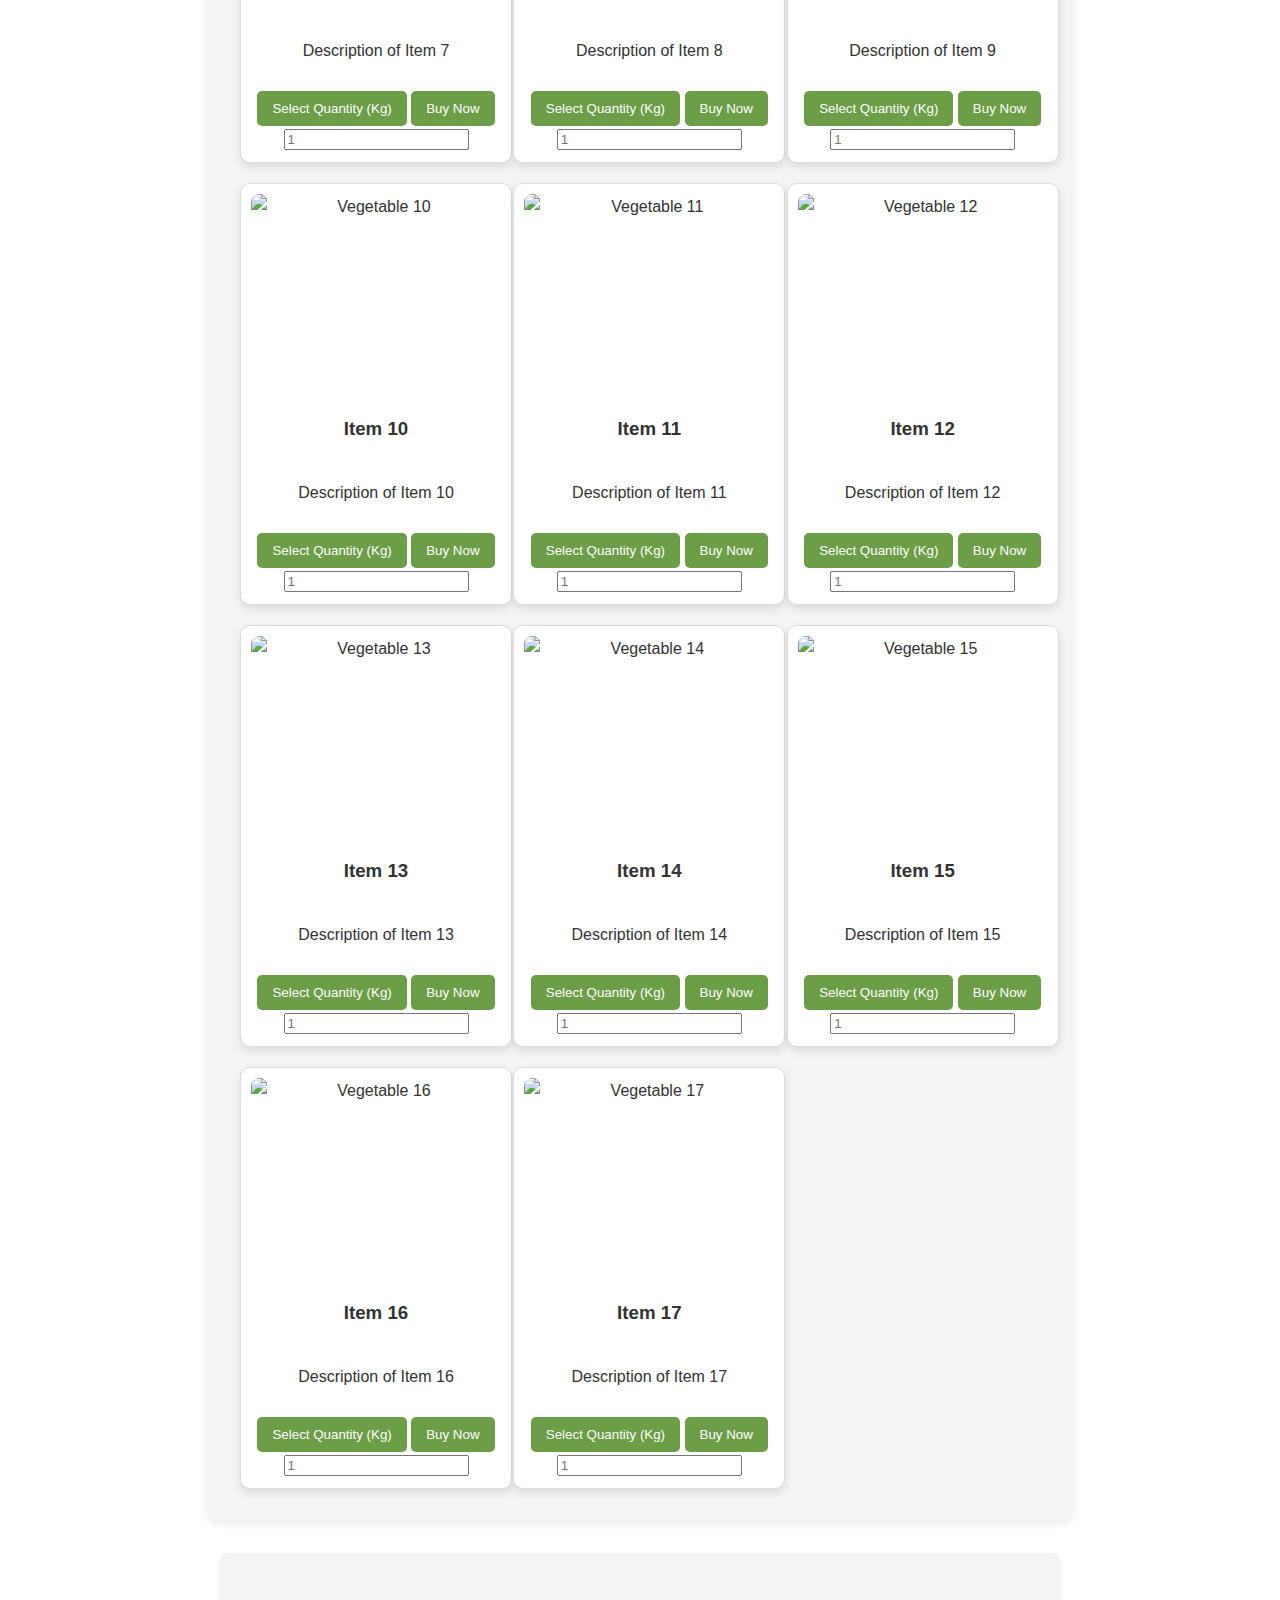
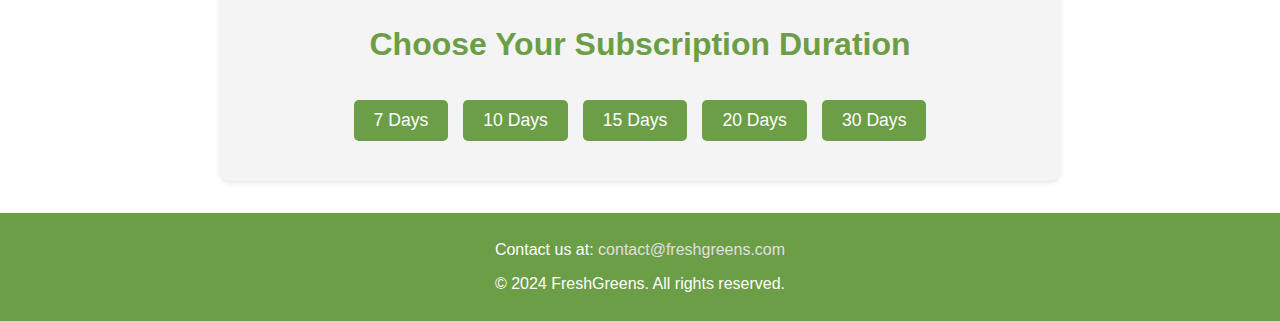
==== commit 8aab7dc9: "updated" ====
--- a/index.html
+++ b/index.html
@@ -20,7 +20,6 @@
     <nav>
         <button class="menu-toggle" onclick="toggleMenu()">☰</button>
         <ul id="nav-menu">
-            <li><a href="#home">Home</a></li>
             <li><a href="./html/about.html">About</a></li>
               <li><a href="html/service.html">Services</a></li>
               <li><a href="html/service.html">Benefits</a></li>
